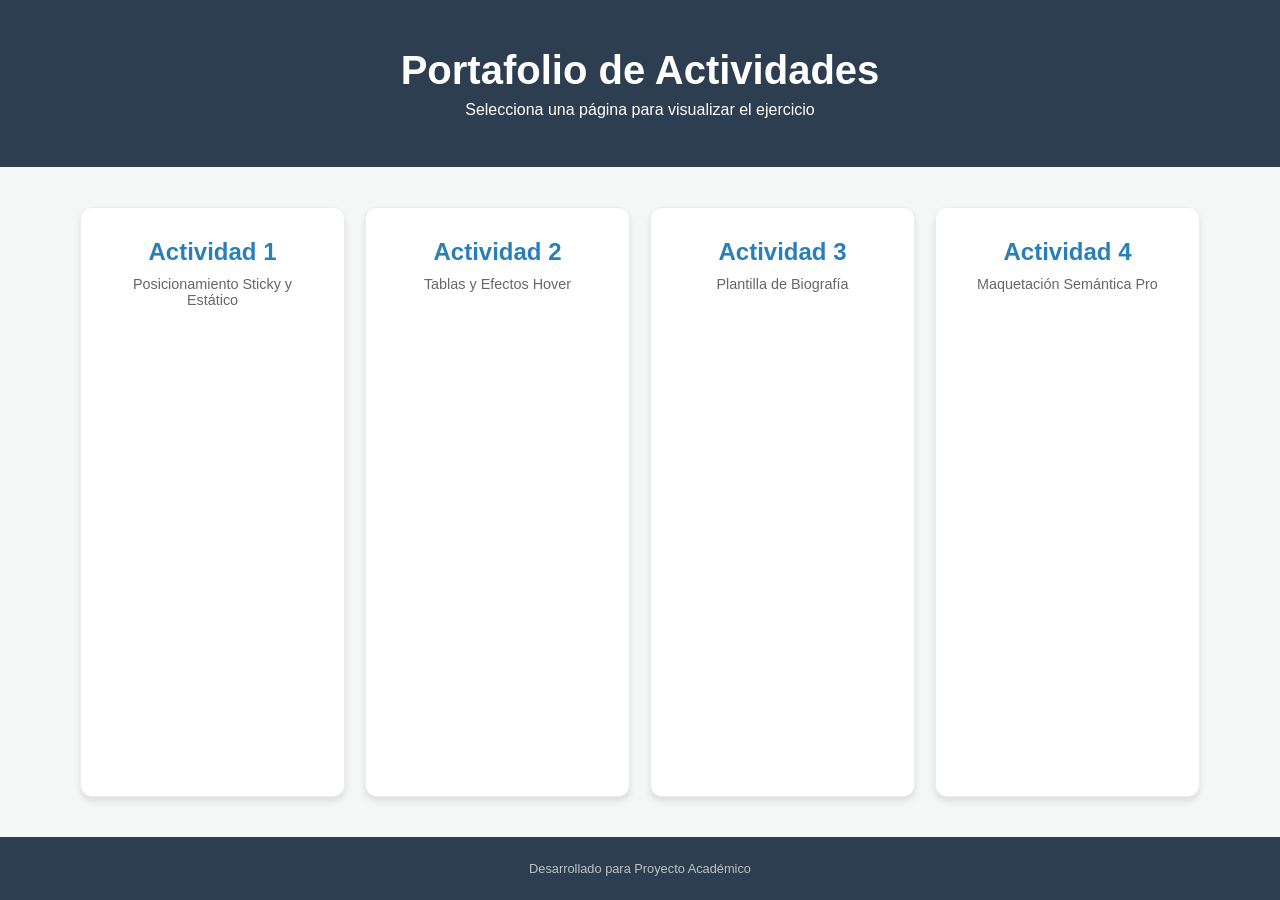
==== index.html @ 508e334e "." ====
<!DOCTYPE html>
<html lang="es">
<head>
    <meta charset="UTF-8">
    <meta name="viewport" content="width=device-width, initial-scale=1.0">
    <title>Mis Actividades Web</title>
    <link rel="stylesheet" href="style.css">
</head>
<body>

    <header class="encabezado">
        <h1>Portafolio de Actividades</h1>
        <p>Selecciona una página para visualizar el ejercicio</p>
    </header>

    <main class="rejilla">
        <a href="page-1/page-1.html" class="tarjeta">
            <h2>Actividad 1</h2>
            <p>Posicionamiento Sticky y Estático</p>
        </a>

        <a href="page-2/page-2.html" class="tarjeta">
            <h2>Actividad 2</h2>
            <p>Tablas y Efectos Hover</p>
        </a>

        <a href="page-3/page-3.html" class="tarjeta">
            <h2>Actividad 3</h2>
            <p>Plantilla de Biografía</p>
        </a>

        <a href="page-4/page-4.html" class="tarjeta">
            <h2>Actividad 4</h2>
            <p>Maquetación Semántica Pro</p>
        </a>
    </main>

    <footer class="pie">
        <p>Desarrollado para Proyecto Académico</p>
    </footer>

</body>
</html>
---- style.css ----
/* Configuración General */
* {
    margin: 0;
    padding: 0;
    box-sizing: border-box;
}

body {
    font-family: 'Segoe UI', Arial, sans-serif;
    background-color: #f4f7f6;
    color: #333;
    display: flex;
    flex-direction: column;
    min-height: 100vh;
}

/* Encabezado */
.encabezado {
    background-color: #2c3e50;
    color: white;
    text-align: center;
    padding: 3rem 1rem;
}

.encabezado h1 {
    font-size: 2.5rem;
    margin-bottom: 0.5rem;
}

/* Contenedor de Tarjetas */
.rejilla {
    flex: 1;
    display: grid;
    grid-template-columns: repeat(auto-fit, minmax(250px, 1fr));
    gap: 20px;
    padding: 40px;
    max-width: 1200px;
    margin: 0 auto;
    width: 100%;
}

/* Estilo de las Tarjetas */
.tarjeta {
    background-color: white;
    border-radius: 12px;
    padding: 30px;
    text-decoration: none;
    color: inherit;
    text-align: center;
    box-shadow: 0 4px 6px rgba(0, 0, 0, 0.1);
    transition: transform 0.3s ease, box-shadow 0.3s ease;
    border: 1px solid #eee;
}

.tarjeta:hover {
    transform: translateY(-5px);
    box-shadow: 0 8px 15px rgba(0, 0, 0, 0.15);
    border-color: #3498db;
}

.tarjeta h2 {
    color: #2980b9;
    margin-bottom: 10px;
}

.tarjeta p {
    font-size: 0.9rem;
    color: #666;
}

/* Pie de página */
.pie {
    background-color: #2c3e50;
    color: #bdc3c7;
    text-align: center;
    padding: 1.5rem;
    font-size: 0.8rem;
}
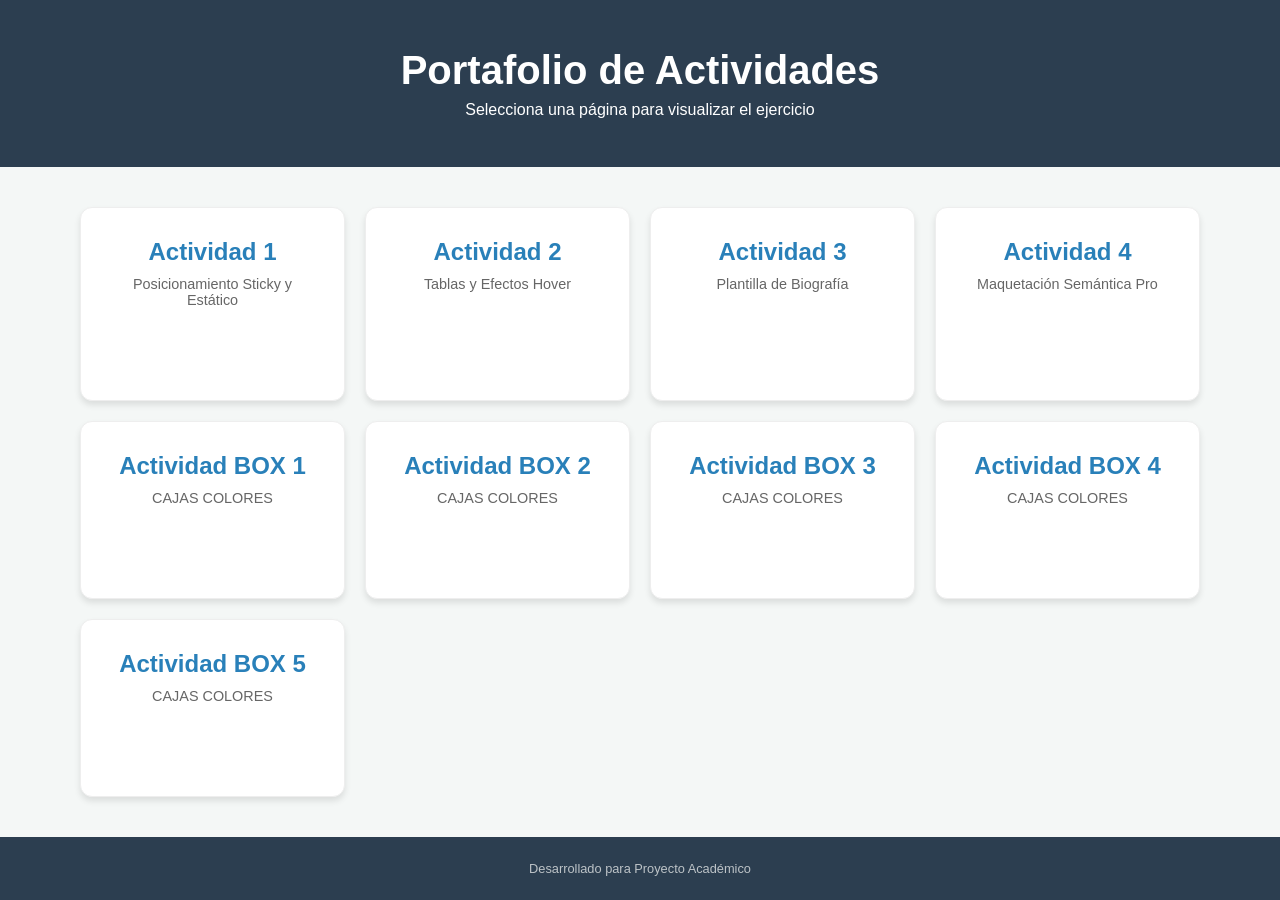
==== commit ae325c22: "FINAL" ====
--- a/index.html
+++ b/index.html
@@ -14,24 +14,49 @@
     </header>
 
     <main class="rejilla">
-        <a href="page-1/page-1.html" class="tarjeta">
+        <a href="pagina1/PAGINA1.html" class="tarjeta">
             <h2>Actividad 1</h2>
             <p>Posicionamiento Sticky y Estático</p>
         </a>
 
-        <a href="page-2/page-2.html" class="tarjeta">
+        <a href="pagina2/PAGINA2.html" class="tarjeta">
             <h2>Actividad 2</h2>
             <p>Tablas y Efectos Hover</p>
         </a>
 
-        <a href="page-3/page-3.html" class="tarjeta">
+        <a href="pagina3/PAGINA3.html" class="tarjeta">
             <h2>Actividad 3</h2>
             <p>Plantilla de Biografía</p>
         </a>
 
-        <a href="page-4/page-4.html" class="tarjeta">
+        <a href="pagina4/PAGINA4.html" class="tarjeta">
             <h2>Actividad 4</h2>
             <p>Maquetación Semántica Pro</p>
+        </a>
+
+        <a href="TALLER-BOX/ejercicio-01.html" class="tarjeta">
+            <h2>Actividad BOX 1</h2>
+            <p>CAJAS COLORES</p>
+        </a>
+
+        <a href="TALLER-BOX/ejercicio-02.html" class="tarjeta">
+            <h2>Actividad BOX 2</h2>
+            <p>CAJAS COLORES</p>
+        </a>
+
+        <a href="TALLER-BOX/ejercicio-03.html" class="tarjeta">
+            <h2>Actividad BOX 3</h2>
+            <p>CAJAS COLORES</p>
+        </a>
+
+        <a href="TALLER-BOX/ejercicio-04.html" class="tarjeta">
+            <h2>Actividad BOX 4</h2>
+            <p>CAJAS COLORES</p>
+        </a>
+
+        <a href="TALLER-BOX/ejercicio-05.html" class="tarjeta">
+            <h2>Actividad BOX 5</h2>
+            <p>CAJAS COLORES</p>
         </a>
     </main>
 
